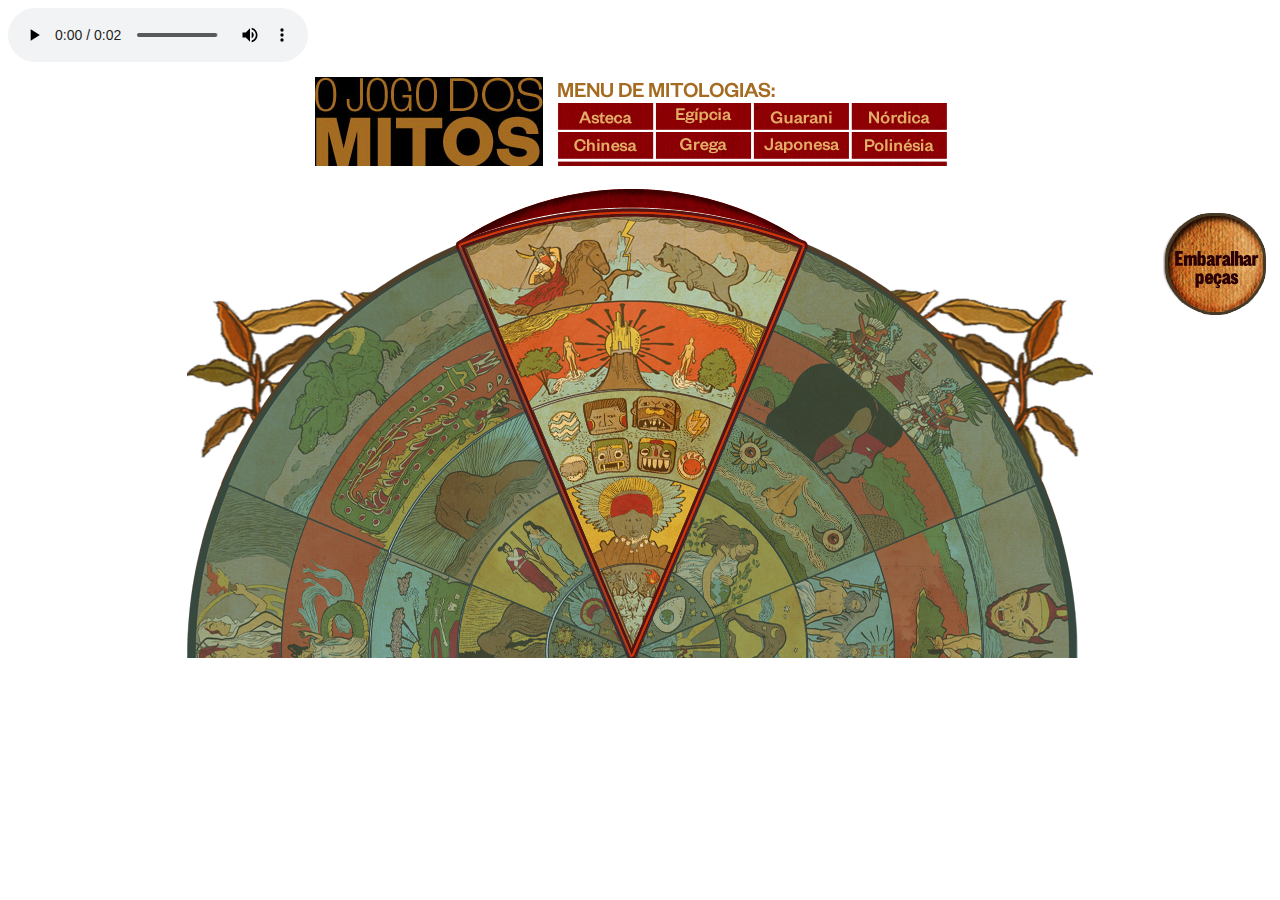
==== index.html @ e90c34d2 "Retirando jquery mobile" ====
<!DOCTYPE html>
<html>
<head>
<meta charset="utf-8">
<meta name="viewport" content="width=device-width, initial-scale=1">
<meta name="description" content="">
<meta name="author" content="SUPERINTERESSANTE">
<title>Mitologias</title>
<link type="text/css" media="screen" rel="stylesheet" href="css/jquery.mobile-1.3.1.min.css" />
<link type="text/css" media="screen" rel="stylesheet" href="css/style.css" />
</head>
<body>
  <audio controls><source src="audio/rodela-1.mp3" type="audio/mp3" /></audio>
  <audio><source src="audio/rodela-2.mp3" type="audio/mp3" /></audio>
  <audio><source src="audio/rodela-3.mp3" type="audio/mp3" /></audio>
  <audio><source src="audio/rodela-4.mp3" type="audio/mp3" /></audio>
  <audio><source src="audio/rodela-5.mp3" type="audio/mp3" /></audio>
  <audio><source src="audio/acerto.mp3" type="audio/mp3" /></audio>

  <div class="descricao">
    <ul class="links">
      <li><a href="#" class="asteca">Asteca</a></li>
      <li><a href="#" class="egipcia">Egípcia</a></li>
      <li><a href="#" class="guarani">Guarani</a></li>
      <li><a href="#" class="nordica">Nórdica</a></li>
      <li><a href="#" class="chinesa">Chinesa</a></li>
      <li><a href="#" class="grega">Grega</a></li>
      <li><a href="#" class="japonesa">Japonesa</a></li>
      <li><a href="#" class="polinesia">Polinésia</a></li>
    </ul>
    <ul class="texto">
      <li class="historia0"><img src="img/txt-asteca.jpg" /></li>
      <li class="historia1"><img src="img/txt-egipcia.jpg" /></li>
      <li class="historia2"><img src="img/txt-guarani.jpg" /></li>
      <li class="historia3"><img src="img/txt-nordica.jpg" /></li>
      <li class="historia4"><img src="img/txt-chinesa.jpg" /></li>
      <li class="historia5"><img src="img/txt-grega.jpg" /></li>
      <li class="historia6"><img src="img/txt-japonesa.jpg" /></li>
      <li class="historia7"><img src="img/txt-polinesia.jpg" /></li>
    </ul>
    <ul class="solucao">
      <li class="solucao0"><img src="img/mapa-asteca.jpg" /></li>
      <li class="solucao1"><img src="img/mapa-egipcio.jpg" /></li>
      <li class="solucao2"><img src="img/mapa-guarani.jpg" /></li>
      <li class="solucao3"><img src="img/mapa-nordico.jpg" /></li>
      <li class="solucao4"><img src="img/mapa-chines.jpg" /></li>
      <li class="solucao5"><img src="img/mapa-grego.jpg" /></li>
      <li class="solucao6"><img src="img/mapa-japones.jpg" /></li>
      <li class="solucao7"><img src="img/mapa-polinesio.jpg" /></li>
    </ul>
  </div>
  <div class="borda-superior"></div>
  <a class="embaralhar"></a>
  <div id="lighttable">
    
    <div class="borda"></div>
    <img src="img/rodela-5.png" alt="imagem01" style="top:6px; left:7px;" />
    <img src="img/rodela-4.png" alt="imagem02" style="top:93px; left:94px;" />
    <img src="img/rodela-3.png" alt="imagem03" style="top:180px; left:183px;" />
    <img src="img/rodela-2.png" alt="imagem04" style="top:267px; left:270px;" />
    <img src="img/rodela-1.png" alt="imagem05" style="top:355px; left:360px;" />
    <div class="centro"></div>
    <div class="mascara"></div>
    <div class="mostra_certo">
      <span class="pisca1"></span>
      <span class="pisca2"></span>
      <span class="pisca3"></span>
      <span class="pisca4"></span>
      <span class="pisca5"></span>
    </div>
    <a href="#" class="click01">0</a>
    <a href="#" class="click02">1</a>
    <a href="#" class="click03">2</a>
    <a href="#" class="click04">3</a>
    <a href="#" class="click05">4</a>
  </div>
<script src="js/jquery-2.0.2.min.js"></script>
<!--script src="js/jquery.mobile-1.3.1.min.js"></script-->
<script src="js/functions2.js"></script>
</body>
</html>
---- css/style.css ----
ul { list-style: none; }

.ui-page {
  background: #000 !important;
}

/* The light table itself */
#lighttable {
  background: url(../img/folhas.png) no-repeat center 50px;
  position: relative;
  width: 906px;
  margin: 0 auto;
  height: 450px;
  overflow: hidden;
}

.borda {
  background: url(../img/borda.png) no-repeat;
  width: 906px;
  height: 460px;
  position: absolute;
}

.descricao {
  background: url(../img/titulo-e-descricao.jpg) no-repeat 115px 11px;
  width: 880px;
  height: 100px;
  margin: 20px auto;
  position: relative;
  z-index: 30;
  margin-top: 0;
}

.links {
  background: url(../img/menu-de-mitos.png) no-repeat;
  height: 85px;
  float: right;
  width: 392px;
  padding: 21px 0 0 0;
  margin-right: 130px;
}

.links li { 
  float: left;
  width: 95px;
  margin-right: 3px;
  height: 27px;
  margin-bottom: 2px;
}

.links li a {
  width: 95px;
  height: 27px;
  text-indent: -2000px;
  display: block;
}

.links li a:hover {
  background: url(../img/menu-de-mitos-over.png) no-repeat;
}

.links li a.asteca:hover {
  background-position: 0 -21px;
}

.links li a.egipcia:hover {
  background-position: -98px -21px;
}

.links li a.guarani:hover {
  background-position: -196px -21px;
}

.links li a.nordica:hover {
  background-position: -294px -21px;
}

.links li a.chinesa:hover {
  background-position: 0 -50px;
}

.links li a.grega:hover {
  background-position: -98px -50px;
}

.links li a.japonesa:hover {
  background-position: -196px -50px;
}

.links li a.polinesia:hover {
  background-position: -294px -50px;
}

.texto, .solucao {
  margin: 0 auto;
  width: 625px;
}

.texto li, .solucao li {
  display: none;
  opacity: 0;
}

.borda-superior {
  background: url(../img/borda-superior.png) no-repeat;
  margin: 0 auto -36px auto;
  height: 58px;
  width: 374px;
}

/* Photos on the light table */
#lighttable img {
  position: absolute;
  left: 99px;
  top: 99px;
  overflow: hidden;
}

#lighttable a { 
  top: 5px;
  height: 89px;
  display: block;
  margin: 0 auto;
  text-indent: -2000px;
  position: relative;
}

.click01 { width: 390px; }
.click02 { width: 244px; left: -8px; }
.click03 { width: 180px; left: -10px; }
.click04 { width: 120px; left: -8px; }
.click05 { width: 130px; left: -8px; }

.embaralhar {
  background: url(../img/botao-embaralhar.png) no-repeat;
  position: absolute;
  right: 0px;
  width: 120px;
  height: 120px;
  display: block;
  z-index: 10;
  cursor: pointer;
}

.centro {
  background: url(../img/triangulo-centro.png) no-repeat;
  position: absolute;
  width: 354px;
  left: 268px;
  height: 450px;
  top: 0px;
}

.mascara {
  background: url(../img/mascara.png) no-repeat;
  position: absolute;
  width: 910px;
  height: 425px;
  left: 0px;
  top: 36px;
}

.mostra_certo {
  position: absolute;
  top: 5px;
  left: 280px;
}

.mostra_certo span {
  background-image: url(../img/pisca.png);
  opacity: 0;
  height: 113px;
  position: absolute;
}

.mostra_certo .pisca1 {
  width: 330px;
}

.mostra_certo .pisca2 {
  margin-left: 33px;
  width: 265px;
  background-position: 0px -120px;
  top: 83px;
}

.mostra_certo .pisca3 {
  margin-left: 66px;
  width: 198px;
  background-position: 0 -238px;
  top: 171px;
  height: 105px;
}

.mostra_certo .pisca4 {
  margin-left: 99px;
  width: 134px;
  background-position: 0px -354px;
  top: 263px;
  height: 95px;
}

.mostra_certo .pisca5 {
  margin-left: 131px;
  width: 67px;
  background-position: 0 -461px;
  top: 352px;
  height: 85px;
}
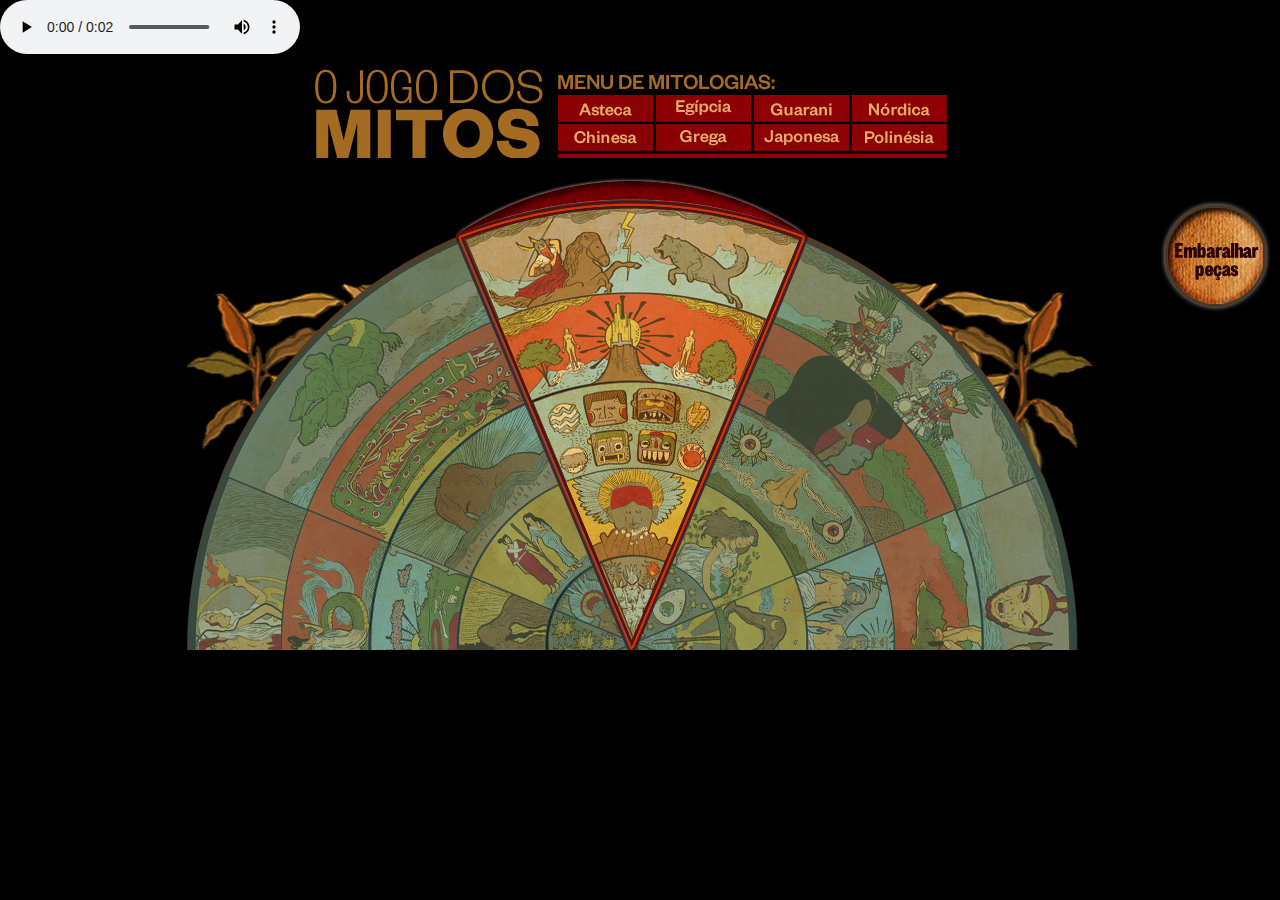
==== commit 1d0e9adf: "Voltando jquery mobile" ====
--- a/index.html
+++ b/index.html
@@ -76,7 +76,7 @@
     <a href="#" class="click05">4</a>
   </div>
 <script src="js/jquery-2.0.2.min.js"></script>
-<!--script src="js/jquery.mobile-1.3.1.min.js"></script-->
+<script src="js/jquery.mobile-1.3.1.min.js"></script>
 <script src="js/functions2.js"></script>
 </body>
 </html>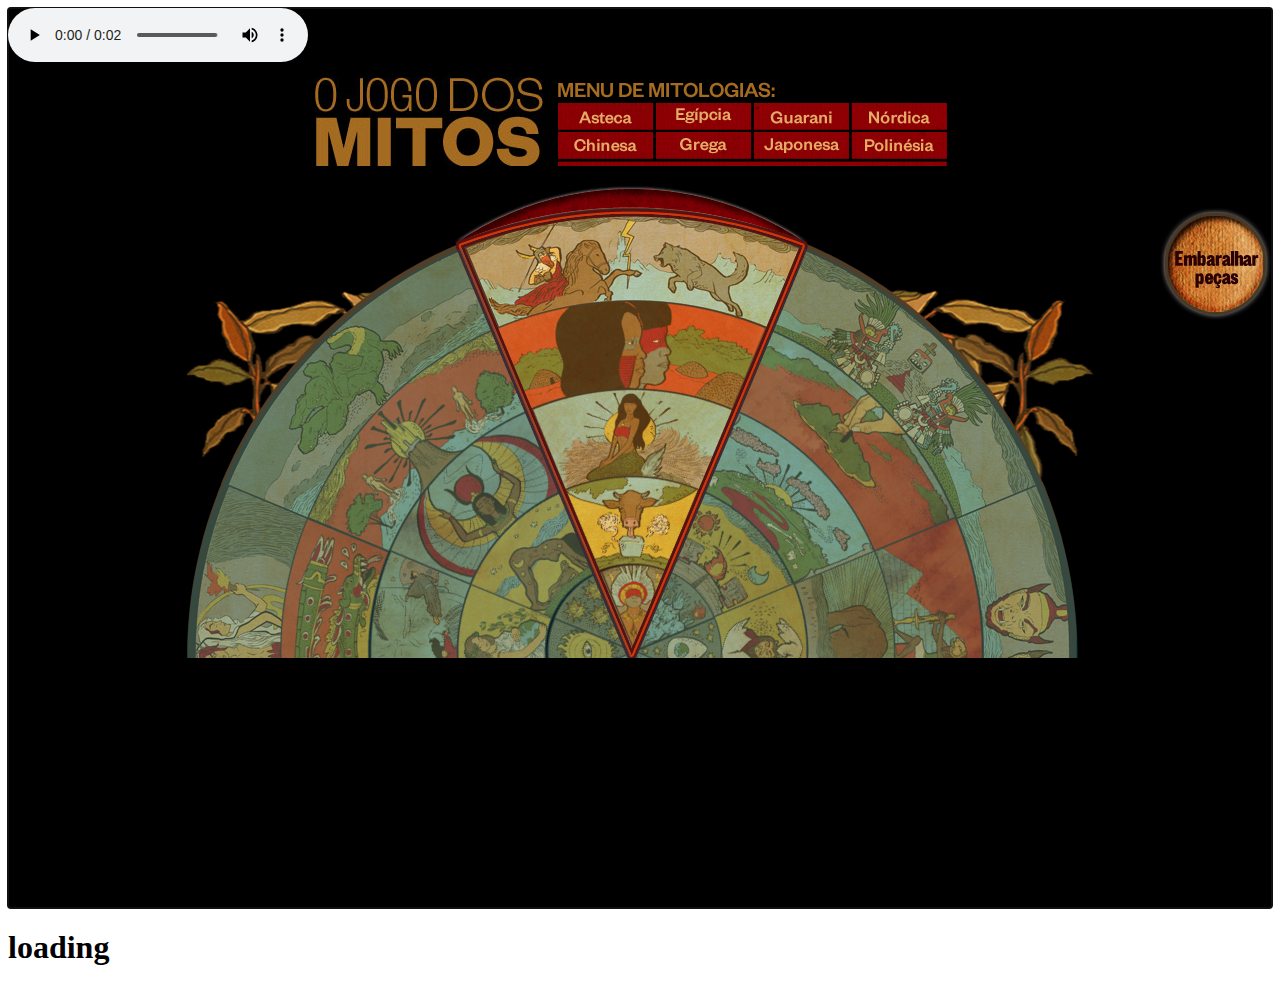
==== commit f0139ae5: "Retirando estilo do jquery mobile" ====
--- a/index.html
+++ b/index.html
@@ -7,7 +7,6 @@
 <meta name="description" content="">
 <meta name="author" content="SUPERINTERESSANTE">
 <title>Mitologias</title>
-<link type="text/css" media="screen" rel="stylesheet" href="css/jquery.mobile-1.3.1.min.css" />
 <link type="text/css" media="screen" rel="stylesheet" href="css/style.css" />
 </head>
 <body>
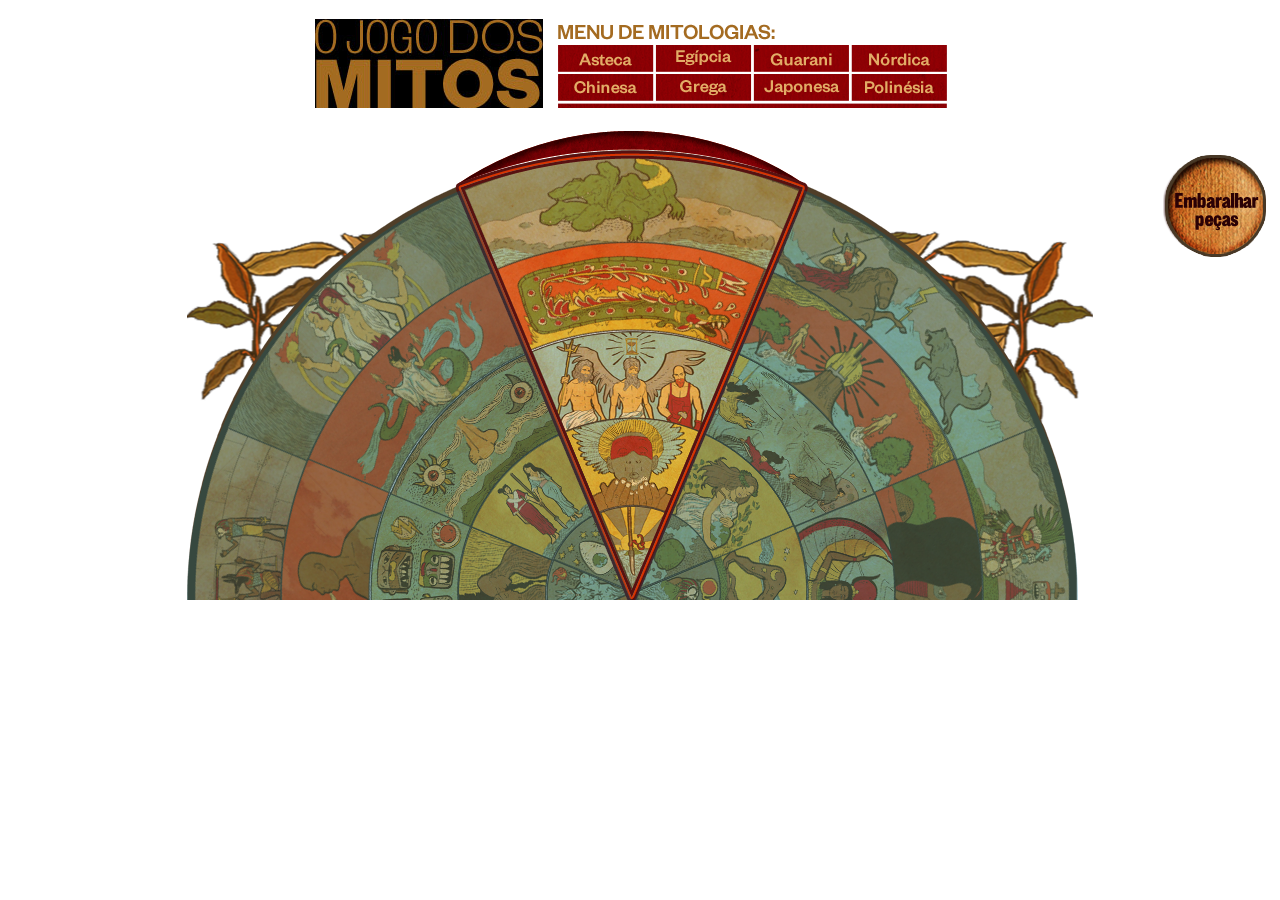
==== commit ccb7b7ad: "Retirando jquery mobile :'(" ====
--- a/index.html
+++ b/index.html
@@ -10,7 +10,7 @@
 <link type="text/css" media="screen" rel="stylesheet" href="css/style.css" />
 </head>
 <body>
-  <audio controls><source src="audio/rodela-1.mp3" type="audio/mp3" /></audio>
+  <audio><source src="audio/rodela-1.mp3" type="audio/mp3" /></audio>
   <audio><source src="audio/rodela-2.mp3" type="audio/mp3" /></audio>
   <audio><source src="audio/rodela-3.mp3" type="audio/mp3" /></audio>
   <audio><source src="audio/rodela-4.mp3" type="audio/mp3" /></audio>
@@ -75,7 +75,6 @@
     <a href="#" class="click05">4</a>
   </div>
 <script src="js/jquery-2.0.2.min.js"></script>
-<script src="js/jquery.mobile-1.3.1.min.js"></script>
 <script src="js/functions2.js"></script>
 </body>
 </html>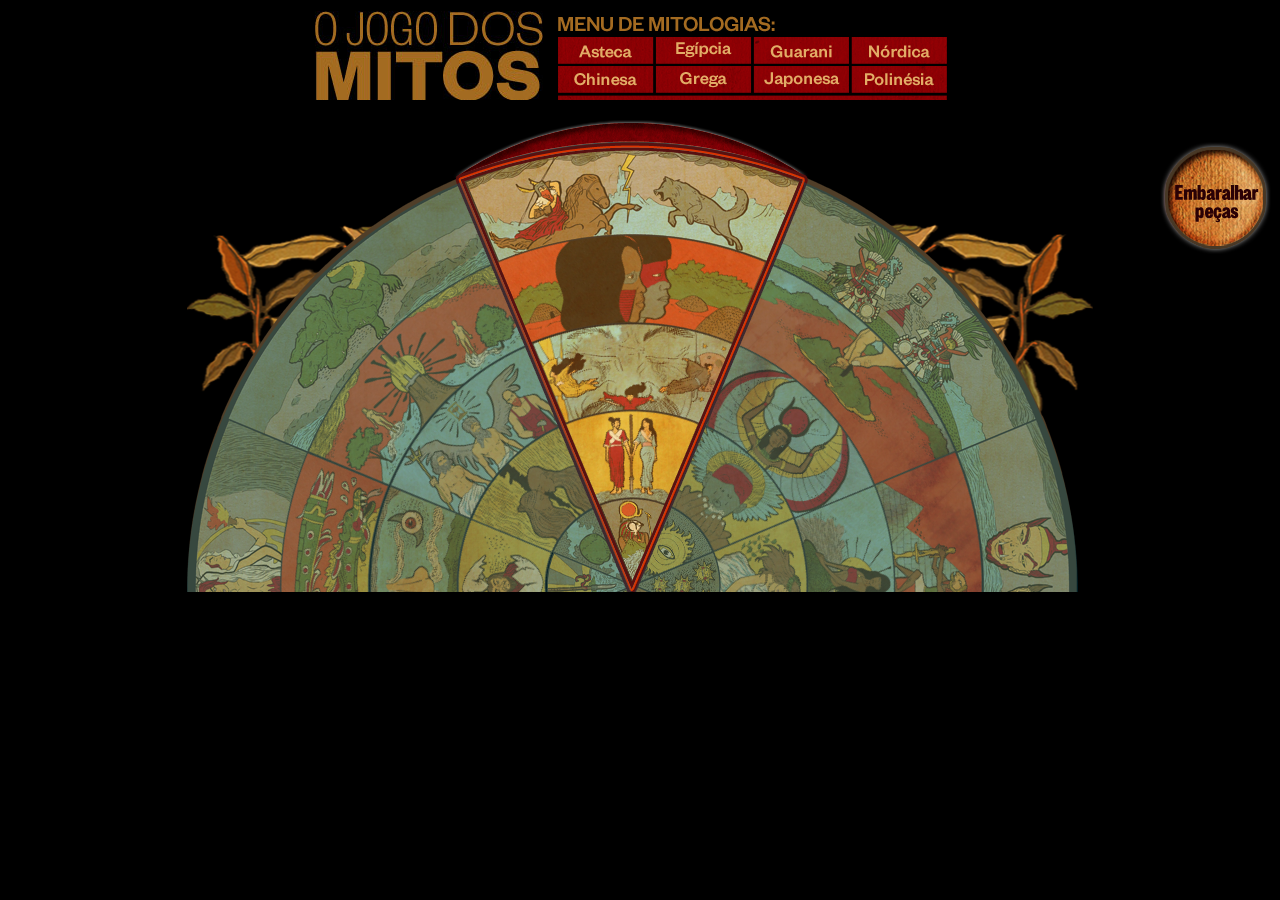
==== commit ddb9b916: "voltando tudo" ====
--- a/index.html
+++ b/index.html
@@ -7,6 +7,7 @@
 <meta name="description" content="">
 <meta name="author" content="SUPERINTERESSANTE">
 <title>Mitologias</title>
+<link type="text/css" media="screen" rel="stylesheet" href="css/jquery.mobile-1.3.1.min.css" />
 <link type="text/css" media="screen" rel="stylesheet" href="css/style.css" />
 </head>
 <body>
@@ -75,6 +76,7 @@
     <a href="#" class="click05">4</a>
   </div>
 <script src="js/jquery-2.0.2.min.js"></script>
-<script src="js/functions2.js"></script>
+<script src="js/jquery.mobile-1.3.1.min.js"></script>
+<script src="js/functions.js"></script>
 </body>
 </html>--- a/css/style.css
+++ b/css/style.css
@@ -1,3 +1,6 @@
+body { 
+  background: #000;
+}
 ul { list-style: none; }
 
 .ui-page {
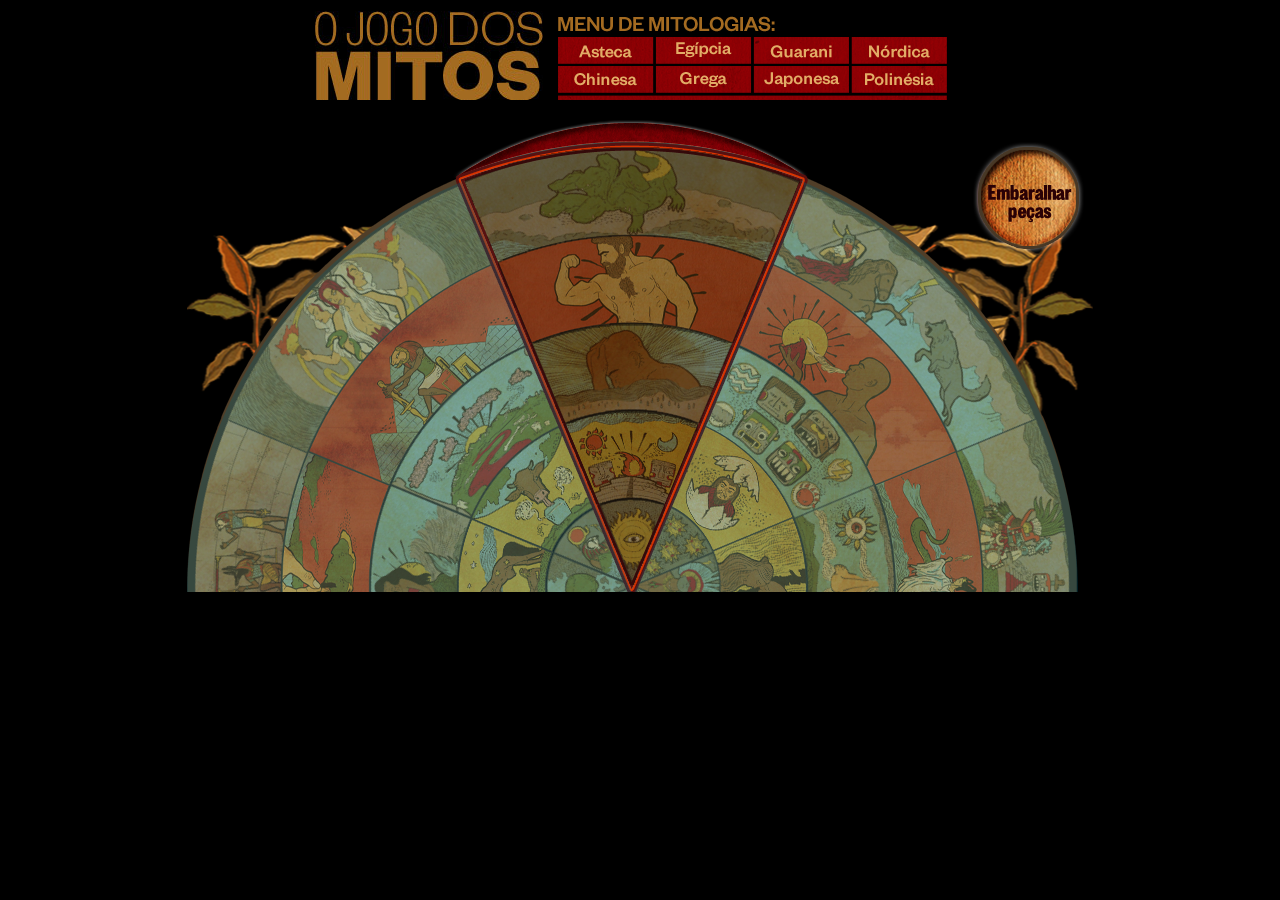
==== commit 6f1a7b30: "nova definicao de css com fundo preto" ====
--- a/index.html
+++ b/index.html
@@ -51,9 +51,8 @@
     </ul>
   </div>
   <div class="borda-superior"></div>
-  <a class="embaralhar"></a>
   <div id="lighttable">
-    
+    <div class="embaralhar"></div>
     <div class="borda"></div>
     <img src="img/rodela-5.png" alt="imagem01" style="top:6px; left:7px;" />
     <img src="img/rodela-4.png" alt="imagem02" style="top:93px; left:94px;" />
@@ -69,6 +68,13 @@
       <span class="pisca4"></span>
       <span class="pisca5"></span>
     </div>
+    <div class="mantem">
+      <span class="mantem1"></span>
+      <span class="mantem2"></span>
+      <span class="mantem3"></span>
+      <span class="mantem4"></span>
+      <span class="mantem5"></span>
+    </div>
     <a href="#" class="click01">0</a>
     <a href="#" class="click02">1</a>
     <a href="#" class="click03">2</a>
--- a/css/style.css
+++ b/css/style.css
@@ -163,10 +163,10 @@
   top: 36px;
 }
 
-.mostra_certo {
+.mostra_certo, .mantem {
   position: absolute;
   top: 5px;
-  left: 280px;
+  left: 278px;
 }
 
 .mostra_certo span {
@@ -176,38 +176,45 @@
   position: absolute;
 }
 
-.mostra_certo .pisca1 {
-  width: 330px;
-}
-
-.mostra_certo .pisca2 {
+.mantem span {
+  background-image: url(../img/mantem.png);
+  opacity: 1;
+  height: 113px;
+  position: absolute;
+}
+
+.mostra_certo .pisca1, .mantem .mantem1 {
+  width: 335px;
+}
+
+.mostra_certo .pisca2, .mantem .mantem2 {
   margin-left: 33px;
-  width: 265px;
+  width: 270px;
   background-position: 0px -120px;
   top: 83px;
 }
 
-.mostra_certo .pisca3 {
+.mostra_certo .pisca3, .mantem .mantem3 {
   margin-left: 66px;
-  width: 198px;
+  width: 202px;
   background-position: 0 -238px;
-  top: 171px;
-  height: 105px;
-}
-
-.mostra_certo .pisca4 {
+  top: 169px;
+  height: 107px;
+}
+
+.mostra_certo .pisca4, .mantem .mantem4 {
   margin-left: 99px;
   width: 134px;
   background-position: 0px -354px;
-  top: 263px;
-  height: 95px;
-}
-
-.mostra_certo .pisca5 {
-  margin-left: 131px;
+  top: 258px;
+  height: 99px;
+}
+
+.mostra_certo .pisca5, .mantem .mantem5 {
+  margin-left: 133px;
   width: 67px;
   background-position: 0 -461px;
-  top: 352px;
-  height: 85px;
-}
-
+  top: 345px;
+  height: 94px;
+}
+
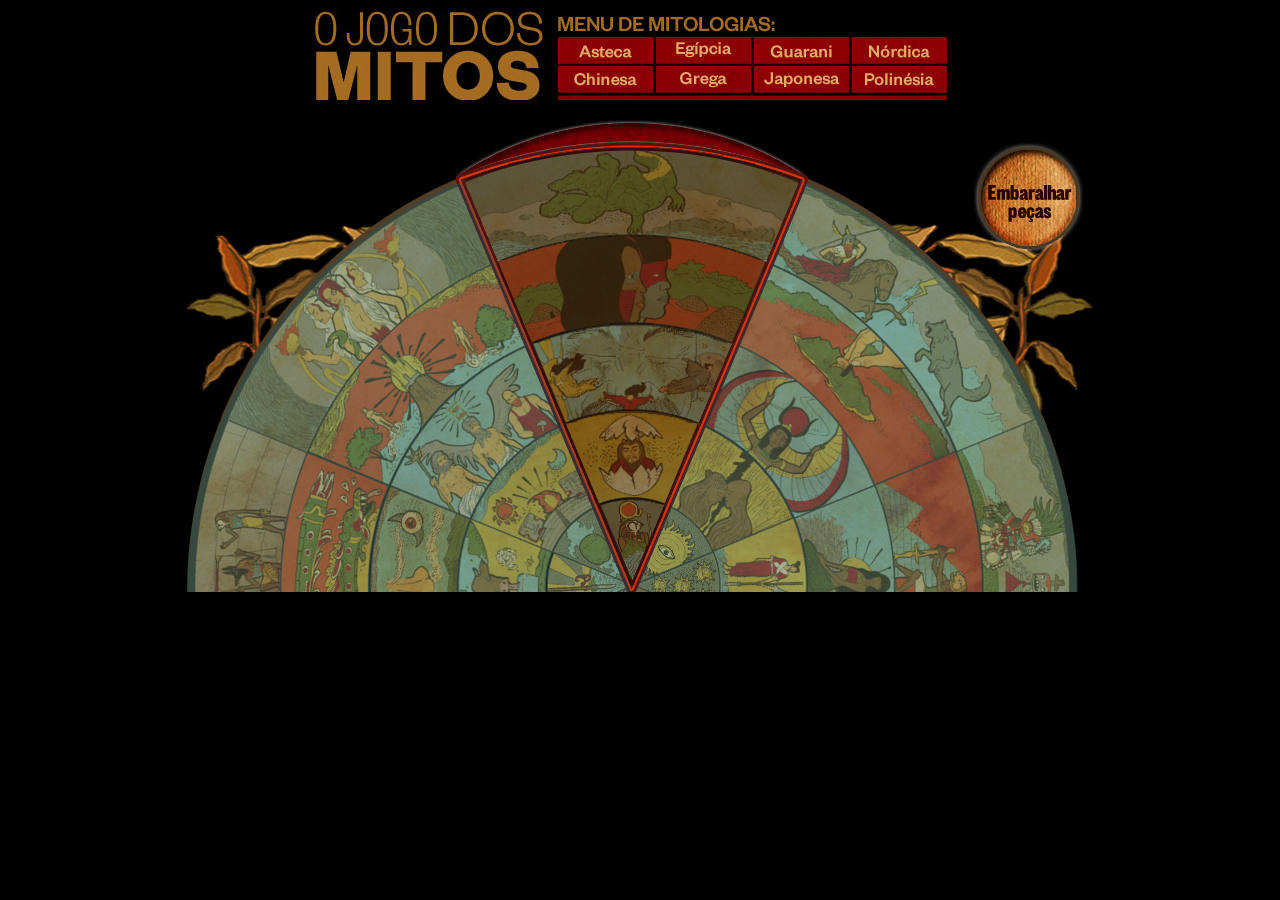
==== commit 1ba4c773: "audio via append" ====
--- a/index.html
+++ b/index.html
@@ -11,13 +11,6 @@
 <link type="text/css" media="screen" rel="stylesheet" href="css/style.css" />
 </head>
 <body>
-  <audio><source src="audio/rodela-1.mp3" type="audio/mp3" /></audio>
-  <audio><source src="audio/rodela-2.mp3" type="audio/mp3" /></audio>
-  <audio><source src="audio/rodela-3.mp3" type="audio/mp3" /></audio>
-  <audio><source src="audio/rodela-4.mp3" type="audio/mp3" /></audio>
-  <audio><source src="audio/rodela-5.mp3" type="audio/mp3" /></audio>
-  <audio><source src="audio/acerto.mp3" type="audio/mp3" /></audio>
-
   <div class="descricao">
     <ul class="links">
       <li><a href="#" class="asteca">Asteca</a></li>
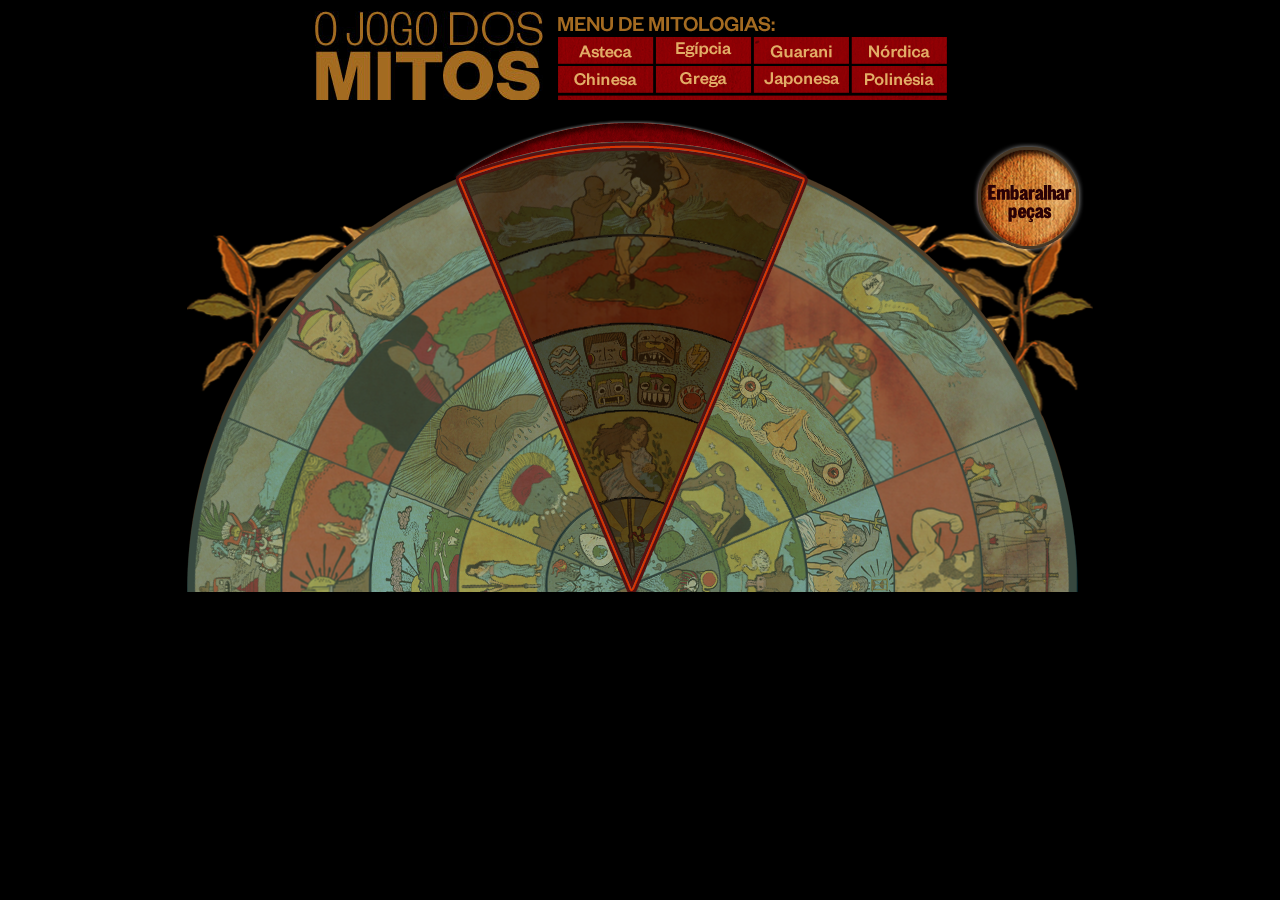
==== commit 65409fe1: "correcao imagem e correcao bug funcao pisca esconde" ====
--- a/index.html
+++ b/index.html
@@ -52,7 +52,6 @@
     <img src="img/rodela-3.png" alt="imagem03" style="top:180px; left:183px;" />
     <img src="img/rodela-2.png" alt="imagem04" style="top:267px; left:270px;" />
     <img src="img/rodela-1.png" alt="imagem05" style="top:355px; left:360px;" />
-    <div class="centro"></div>
     <div class="mascara"></div>
     <div class="mostra_certo">
       <span class="pisca1"></span>
@@ -68,6 +67,7 @@
       <span class="mantem4"></span>
       <span class="mantem5"></span>
     </div>
+    <div class="centro"></div>
     <a href="#" class="click01">0</a>
     <a href="#" class="click02">1</a>
     <a href="#" class="click03">2</a>
--- a/css/style.css
+++ b/css/style.css
@@ -165,7 +165,7 @@
 
 .mostra_certo, .mantem {
   position: absolute;
-  top: 5px;
+  top: 7px;
   left: 278px;
 }
 
@@ -191,14 +191,14 @@
   margin-left: 33px;
   width: 270px;
   background-position: 0px -120px;
-  top: 83px;
+  top: 82px;
 }
 
 .mostra_certo .pisca3, .mantem .mantem3 {
   margin-left: 66px;
   width: 202px;
   background-position: 0 -238px;
-  top: 169px;
+  top: 168px;
   height: 107px;
 }
 
@@ -206,7 +206,7 @@
   margin-left: 99px;
   width: 134px;
   background-position: 0px -354px;
-  top: 258px;
+  top: 257px;
   height: 99px;
 }
 
@@ -214,7 +214,7 @@
   margin-left: 133px;
   width: 67px;
   background-position: 0 -461px;
-  top: 345px;
+  top: 343px;
   height: 94px;
 }
 
